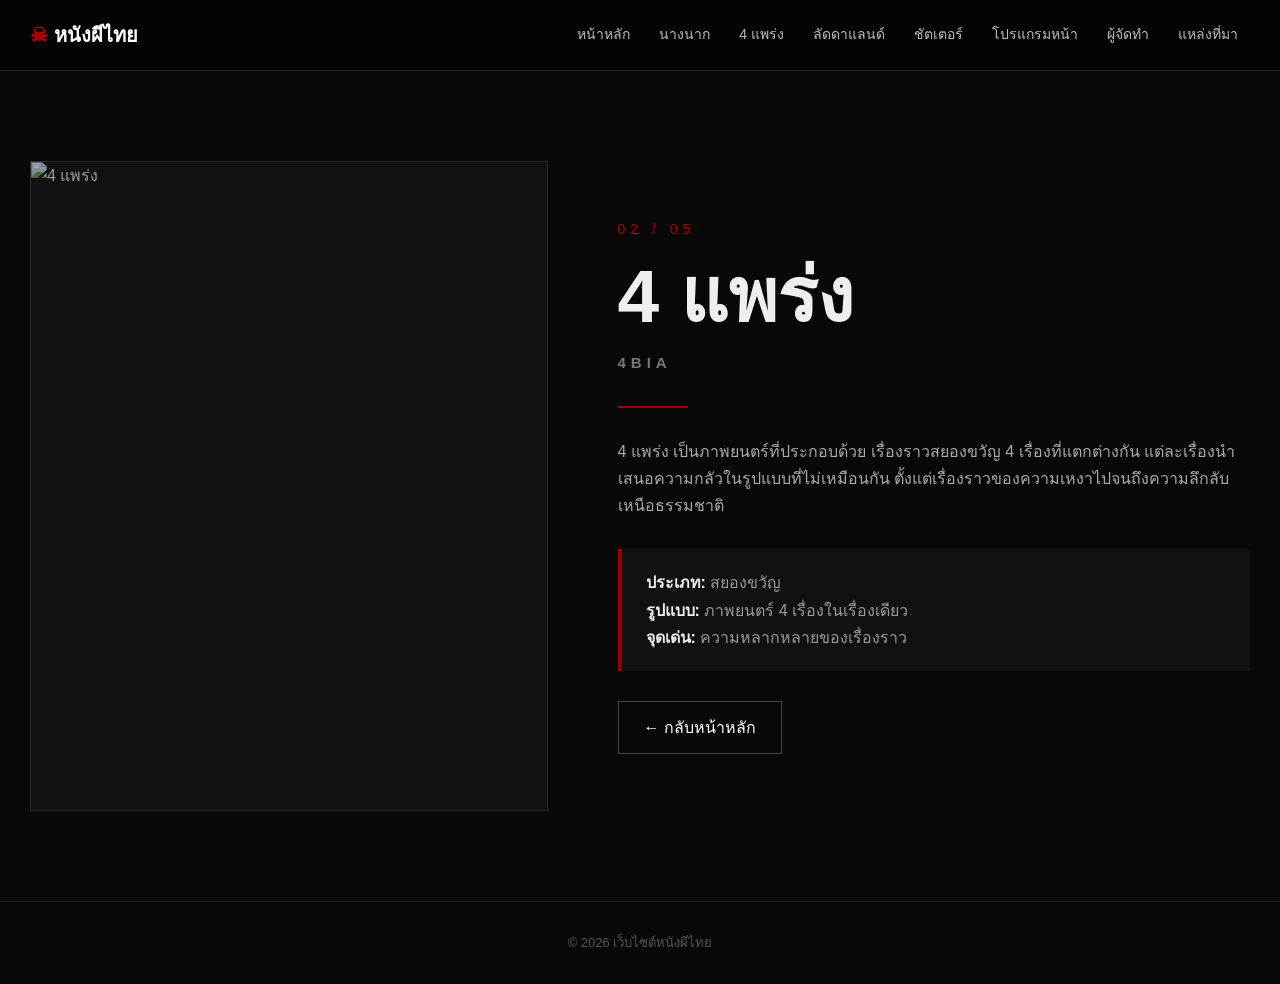
==== 4p.html @ dfc4360a "Add files via upload" ====
<!DOCTYPE html>
<html lang="th">
<head>
    <meta charset="UTF-8">
    <meta name="viewport" content="width=device-width, initial-scale=1.0">
    <title>4 แพร่ง | หนังผีไทย</title>
    <link rel="stylesheet" href="style.css">
</head>

<body>

<header>
    <nav>
        <div class="logo">☠ หนังผีไทย</div>

        <div class="menu">
            <a href="home.html">หน้าหลัก</a>
            <a href="nangnak.html">นางนาก</a>
            <a href="4p.html">4 แพร่ง</a>
            <a href="laddaland.html">ลัดดาแลนด์</a>
            <a href="shutter.html">ชัตเตอร์</a>
            <a href="program.html">โปรแกรมหน้า</a>
            <a href="author.html">ผู้จัดทำ</a>
            <a href="source.html">แหล่งที่มา</a>
        </div>
    </nav>
</header>


<main class="detail-page">

    <div class="detail-image">
        <img src="4p/pic2.jpg" alt="4 แพร่ง">
    </div>


    <div class="detail-content">

        <p class="rank">02 / 05</p>

        <h1>4 แพร่ง</h1>

        <h3>4BIA</h3>

        <div class="line"></div>

        <p>
            4 แพร่ง เป็นภาพยนตร์ที่ประกอบด้วย
            เรื่องราวสยองขวัญ 4 เรื่องที่แตกต่างกัน
            แต่ละเรื่องนำเสนอความกลัวในรูปแบบที่ไม่เหมือนกัน
            ตั้งแต่เรื่องราวของความเหงาไปจนถึงความลึกลับเหนือธรรมชาติ
        </p>

        <div class="info-box">

            <p><b>ประเภท:</b> สยองขวัญ</p>

            <p><b>รูปแบบ:</b> ภาพยนตร์ 4 เรื่องในเรื่องเดียว</p>

            <p><b>จุดเด่น:</b> ความหลากหลายของเรื่องราว</p>

        </div>

        <a href="home.html" class="back-button">
            ← กลับหน้าหลัก
        </a>

    </div>

</main>

<footer>
    © 2026 เว็บไซต์หนังผีไทย
</footer>

</body>
</html>
---- style.css ----
/* =========================================
   RESET
========================================= */

* {
    margin: 0;
    padding: 0;
    box-sizing: border-box;
}

html {
    scroll-behavior: smooth;
}

body {
    font-family: Arial, "Tahoma", sans-serif;
    background: #080808;
    color: #eeeeee;
    line-height: 1.7;
}


/* =========================================
   HEADER / NAVIGATION
========================================= */

header {
    position: sticky;
    top: 0;
    z-index: 1000;
    background: rgba(5, 5, 5, 0.96);
    border-bottom: 1px solid #252525;
    backdrop-filter: blur(10px);
}

nav {
    max-width: 1400px;
    margin: auto;
    min-height: 70px;
    display: flex;
    align-items: center;
    justify-content: space-between;
    gap: 25px;
    padding: 10px 30px;
}

.logo {
    color: #ffffff;
    font-size: 20px;
    font-weight: bold;
    white-space: nowrap;
}

.logo:first-letter {
    color: #b30000;
}

.menu {
    display: flex;
    flex-wrap: wrap;
    justify-content: flex-end;
    gap: 5px;
}

.menu a {
    color: #bbbbbb;
    text-decoration: none;
    padding: 8px 12px;
    font-size: 14px;
    transition: 0.3s;
}

.menu a:hover {
    color: #ff3030;
    background: #151515;
}


/* =========================================
   INTRO PAGE
========================================= */

.intro-page {
    min-height: 100vh;

    background:
        linear-gradient(
            rgba(0, 0, 0, 0.78),
            rgba(0, 0, 0, 0.9)
        ),
        radial-gradient(
            circle at center,
            #420000 0%,
            #090909 55%,
            #000000 100%
        );

    display: flex;
    align-items: center;
    justify-content: center;
    text-align: center;
}

.intro-overlay {
    width: 90%;
    max-width: 800px;
}

.warning {
    color: #d00000;
    font-size: 14px;
    letter-spacing: 5px;
    margin-bottom: 25px;
    animation: flicker 2s infinite;
}

.intro-overlay h1 {
    font-size: clamp(45px, 8vw, 90px);
    line-height: 1.05;
    color: #ffffff;
    text-shadow:
        0 0 10px #000,
        0 0 30px #7a0000;
}

.intro-overlay p {
    color: #999999;
    margin: 30px 0;
    font-size: 17px;
}

.enter-button {
    display: inline-block;
    padding: 14px 40px;
    border: 1px solid #a00000;
    color: #ffffff;
    text-decoration: none;
    background: #520000;
    transition: 0.3s;
}

.enter-button:hover {
    background: #a00000;
    box-shadow: 0 0 30px #8b0000;
    transform: translateY(-3px);
}

.intro-overlay small {
    display: block;
    margin-top: 35px;
    color: #555555;
}


/* =========================================
   HERO
========================================= */

.hero {
    min-height: 650px;

    display: flex;
    align-items: center;

    background:
        linear-gradient(
            90deg,
            #050505 0%,
            rgba(5, 5, 5, 0.8) 35%,
            rgba(5, 5, 5, 0.3) 100%
        ),
        radial-gradient(
            circle at 70% 50%,
            #500000,
            #0a0a0a 60%
        );

    border-bottom: 1px solid #222;
}

.hero-content {
    max-width: 1400px;
    width: 100%;
    margin: auto;
    padding: 60px 40px;
}

.hero-small {
    color: #c00000;
    letter-spacing: 6px;
    font-size: 14px;
    margin-bottom: 20px;
}

.hero h1 {
    font-size: clamp(50px, 8vw, 100px);
    line-height: 1;
    margin-bottom: 30px;
    text-shadow: 0 0 30px #000;
}

.hero p:last-child {
    color: #aaa;
    font-size: 18px;
}


/* =========================================
   GENERAL SECTIONS
========================================= */

.about {
    max-width: 900px;
    margin: auto;
    text-align: center;
    padding: 100px 30px;
}

.section-label {
    color: #b40000;
    font-size: 13px;
    letter-spacing: 5px;
    margin-bottom: 10px;
}

.about h2,
.section-title h2 {
    font-size: 40px;
    margin-bottom: 20px;
}

.about > p:last-child {
    color: #999;
}


/* =========================================
   MOVIE SECTION
========================================= */

.movie-section {
    max-width: 1400px;
    margin: auto;
    padding: 40px 30px 120px;
}

.section-title {
    margin-bottom: 45px;
}

.section-title p {
    color: #a00000;
    letter-spacing: 4px;
    font-size: 13px;
}

.movie-grid {
    display: grid;
    grid-template-columns: repeat(2, 1fr);
    gap: 25px;
}

.movie-card {
    position: relative;
    display: block;
    height: 430px;
    overflow: hidden;
    background: #111;
    border: 1px solid #252525;
    text-decoration: none;
}

.movie-card:last-child {
    grid-column: span 2;
}

.movie-card img {
    width: 100%;
    height: 100%;
    object-fit: cover;
    display: block;

    filter: grayscale(35%) brightness(55%);

    transition:
        transform 0.7s,
        filter 0.7s;
}

.movie-card:hover img {
    transform: scale(1.08);
    filter: grayscale(0%) brightness(70%);
}

.movie-number {
    position: absolute;
    top: 20px;
    left: 20px;
    z-index: 2;

    font-size: 28px;
    font-weight: bold;
    color: #ffffff;

    text-shadow: 0 0 10px #000;
}

.movie-overlay {
    position: absolute;
    left: 0;
    right: 0;
    bottom: 0;

    padding: 80px 30px 30px;

    background:
        linear-gradient(
            transparent,
            rgba(0, 0, 0, 0.95)
        );

    transform: translateY(15px);
    transition: 0.4s;
}

.movie-card:hover .movie-overlay {
    transform: translateY(0);
}

.movie-overlay h3 {
    font-size: 28px;
    color: #ffffff;
}

.movie-overlay p {
    color: #bbb;
    margin: 8px 0;
}

.movie-overlay span {
    color: #e00000;
    font-size: 14px;
}


/* =========================================
   DETAIL PAGE
========================================= */

.detail-page {
    max-width: 1300px;
    min-height: calc(100vh - 70px);

    margin: auto;
    padding: 80px 30px;

    display: grid;
    grid-template-columns: 0.9fr 1.1fr;
    gap: 70px;
    align-items: center;
}

.detail-image {
    height: 650px;
    overflow: hidden;
    border: 1px solid #2a2a2a;
    background: #111;
}

.detail-image img {
    width: 100%;
    height: 100%;
    object-fit: cover;
    filter: brightness(65%);
    transition: 0.5s;
}

.detail-image:hover img {
    transform: scale(1.04);
    filter: brightness(80%);
}

.rank {
    color: #b00000;
    letter-spacing: 5px;
    font-size: 14px;
}

.detail-content h1 {
    font-size: clamp(45px, 6vw, 75px);
    line-height: 1.05;
    margin: 15px 0;
}

.detail-content h3 {
    color: #777;
    letter-spacing: 5px;
    font-size: 15px;
}

.line {
    width: 70px;
    height: 2px;
    background: #a00000;
    margin: 30px 0;
}

.detail-content > p:not(.rank) {
    color: #aaa;
    margin-bottom: 20px;
}

.info-box {
    margin: 30px 0;
    padding: 20px 25px;
    background: #111;
    border-left: 3px solid #a00000;
}

.info-box p {
    color: #999;
}

.info-box b {
    color: #eeeeee;
}

.back-button {
    display: inline-block;
    padding: 12px 25px;
    border: 1px solid #444;
    color: #ffffff;
    text-decoration: none;
    transition: 0.3s;
}

.back-button:hover {
    border-color: #a00000;
    background: #650000;
}


/* =========================================
   AUTHOR PAGE
========================================= */

.author-page {
    max-width: 850px;
    min-height: calc(100vh - 70px);
    margin: auto;

    padding: 100px 30px;

    text-align: center;
}

.author-icon {
    width: 100px;
    height: 100px;

    margin: 0 auto 30px;

    border: 1px solid #800000;
    border-radius: 50%;

    display: flex;
    align-items: center;
    justify-content: center;

    color: #b00000;
    font-size: 40px;

    box-shadow: 0 0 30px rgba(150, 0, 0, 0.25);
}

.author-page h1 {
    font-size: 60px;
    margin-bottom: 40px;
}

.author-card {
    text-align: left;

    padding: 40px;

    background: #101010;
    border: 1px solid #292929;

    margin-bottom: 40px;
}

.author-card p {
    margin: 10px 0;
    color: #888;
}

.author-card b {
    color: #ddd;
}


/* =========================================
   SOURCE PAGE
========================================= */

.source-page {
    max-width: 900px;
    min-height: calc(100vh - 70px);

    margin: auto;
    padding: 100px 30px;
}

.source-page h1 {
    font-size: 60px;
    margin-bottom: 15px;
}

.source-intro {
    color: #888;
    margin-bottom: 50px;
}

.source-list {
    display: flex;
    flex-direction: column;
    gap: 15px;
}

.source-item {
    display: flex;
    gap: 25px;

    padding: 25px;

    background: #111;
    border: 1px solid #252525;

    transition: 0.3s;
}

.source-item:hover {
    border-color: #700000;
    transform: translateX(5px);
}

.source-item > span {
    color: #a00000;
    font-size: 20px;
    font-weight: bold;
}

.source-item h3 {
    margin-bottom: 5px;
}

.source-item p {
    color: #888;
}
.qr-box {
    width: 180px;
    height: 180px;

    margin: auto;

    padding: 10px;

    background: #ffffff;

    border: 1px solid #800000;

    display: flex;

    align-items: center;
    justify-content: center;

    transition: 0.3s;
}

.qr-box img {
    width: 100%;
    height: 100%;

    object-fit: contain;

    display: block;
}


/* =========================================
   FOOTER
========================================= */

footer {
    border-top: 1px solid #222;
    text-align: center;
    padding: 30px;
    color: #555;
    font-size: 13px;
}


/* =========================================
   ANIMATION
========================================= */

@keyframes flicker {

    0% {
        opacity: 1;
    }

    45% {
        opacity: 0.7;
    }

    50% {
        opacity: 0.3;
    }

    55% {
        opacity: 1;
    }

    80% {
        opacity: 0.8;
    }

    100% {
        opacity: 1;
    }

}


/* =========================================
   TABLET
========================================= */

@media (max-width: 900px) {

    nav {
        flex-direction: column;
        padding: 15px;
    }

    .menu {
        justify-content: center;
    }

    .hero {
        min-height: 550px;
    }

    .movie-grid {
        grid-template-columns: 1fr;
    }

    .movie-card:last-child {
        grid-column: span 1;
    }

    .detail-page {
        grid-template-columns: 1fr;
        gap: 40px;
    }

    .detail-image {
        height: 500px;
    }
    .qr-box {
    width: 180px;
    height: 180px;

    margin: auto;

    padding: 10px;

    background: #ffffff;

    border: 1px solid #800000;

    display: flex;

    align-items: center;
    justify-content: center;

    transition: 0.3s;
}

.qr-box img {
    width: 100%;
    height: 100%;

    object-fit: contain;

    display: block;
}

}


/* =========================================
   MOBILE
========================================= */

@media (max-width: 600px) {

    .logo {
        font-size: 17px;
    }
    @media (max-width: 650px) {

    .qr-box {
        width: 160px;
        height: 160px;
    }

}

    .menu {
        width: 100%;
        overflow-x: auto;
        flex-wrap: nowrap;
        justify-content: flex-start;
    }

    .menu a {
        white-space: nowrap;
        font-size: 13px;
    }

    .hero {
        min-height: 500px;
    }

    .hero-content {
        padding: 40px 25px;
    }

    .hero h1 {
        font-size: 48px;
    }

    .about {
        padding: 70px 25px;
    }

    .about h2,
    .section-title h2 {
        font-size: 30px;
    }

    .movie-section {
        padding: 30px 20px 80px;
    }

    .movie-card {
        height: 380px;
    }

    .movie-overlay h3 {
        font-size: 22px;
    }

    .detail-page {
        padding: 50px 20px;
    }

    .detail-image {
        height: 450px;
    }

    .detail-content h1 {
        font-size: 45px;
    }

    .author-page h1,
    .source-page h1 {
        font-size: 45px;
    }

    .author-card {
        padding: 25px;
    }

}
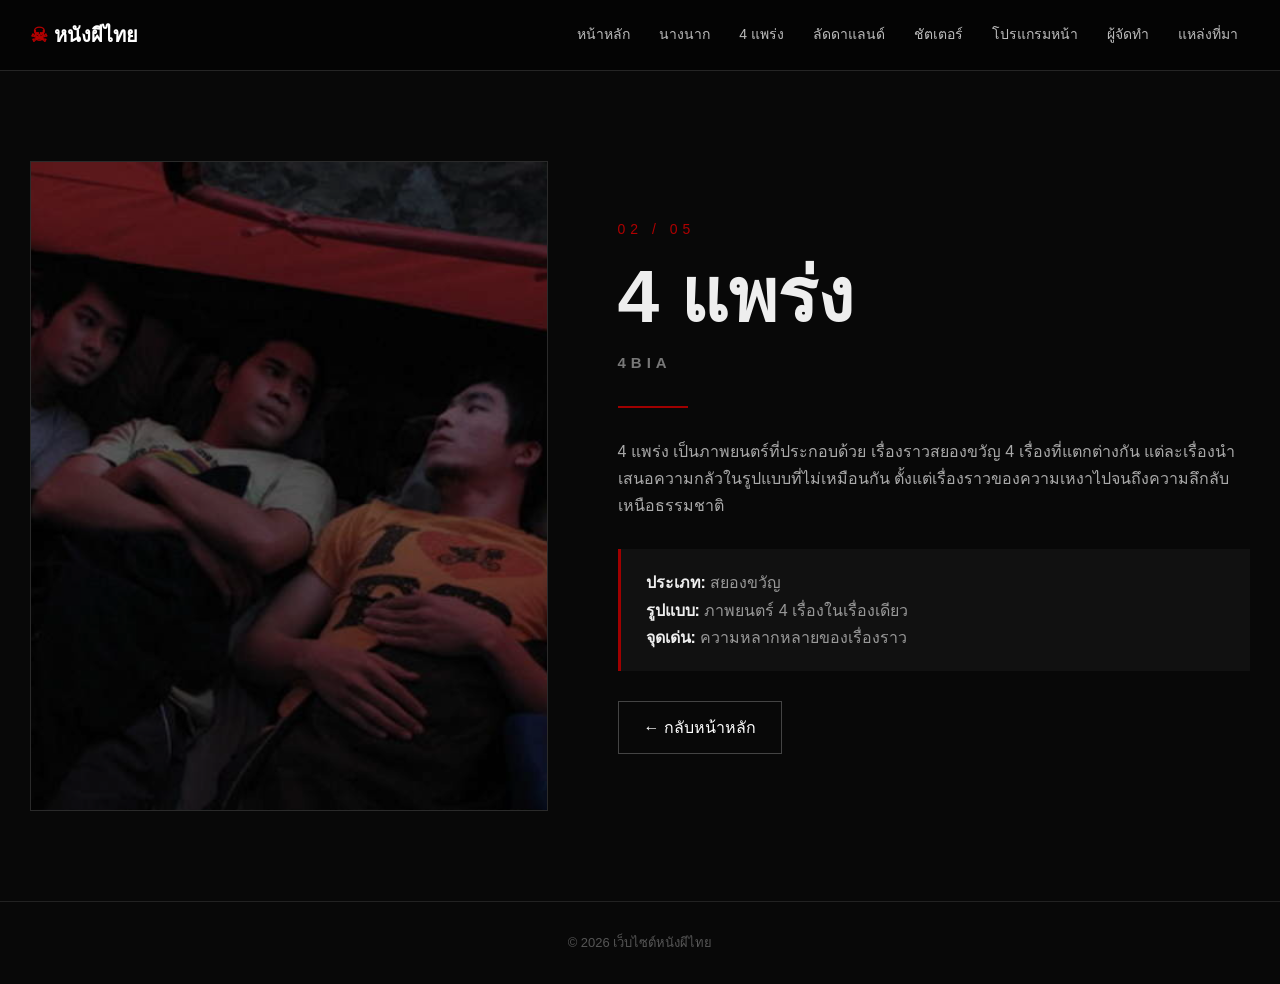
==== commit 873947a9: "Add files via upload" ====
--- a/4p.html
+++ b/4p.html
@@ -30,7 +30,7 @@
 <main class="detail-page">
 
     <div class="detail-image">
-        <img src="4p/pic2.jpg" alt="4 แพร่ง">
+        <img src="4p2.jpg" alt="4 แพร่ง">
     </div>
 
 
